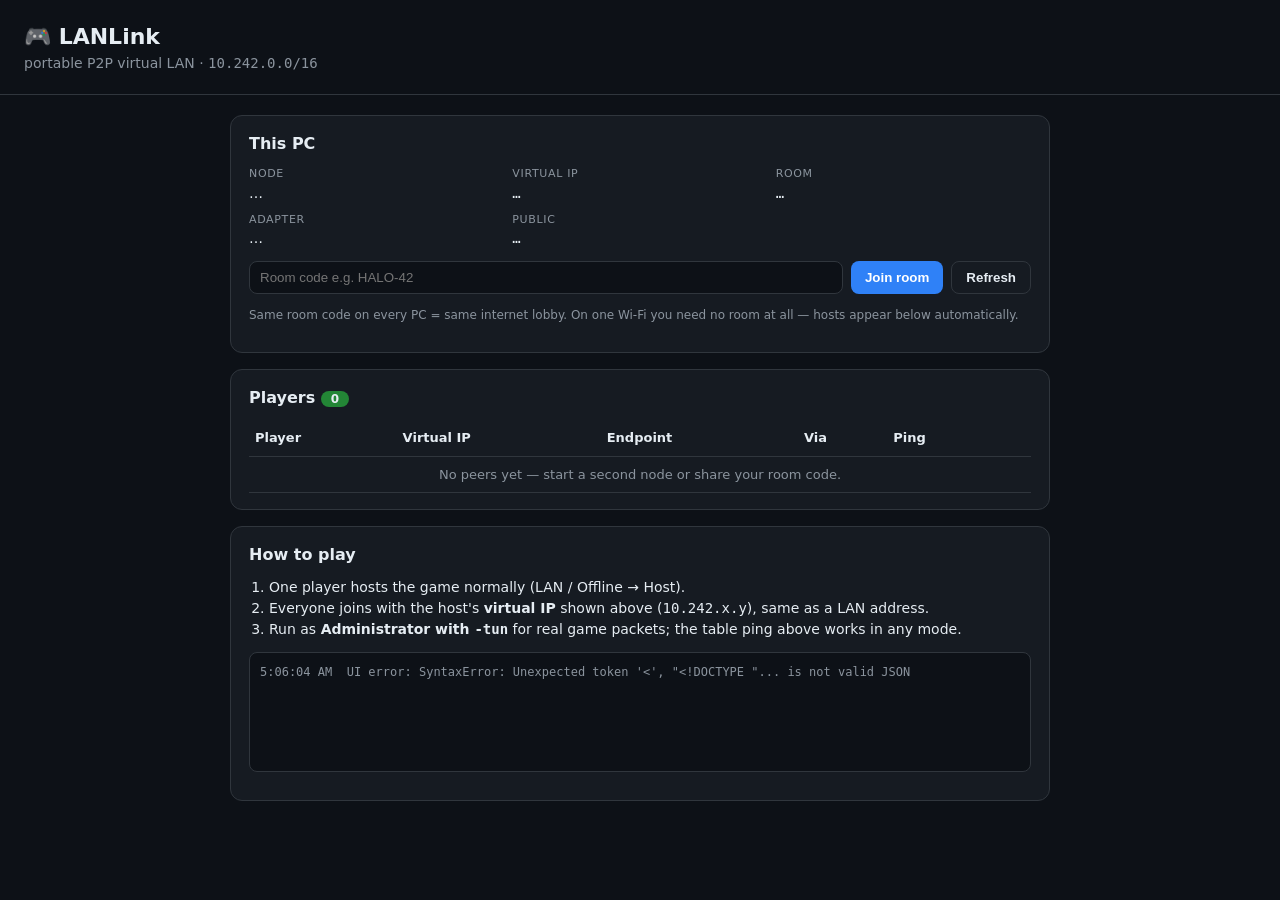
==== frontend/index.html @ 65dbfbff "LANLink: portable P2P virtual LAN for LAN gaming (Go + Python, tested 33/33)" ====
<!DOCTYPE html>
<html lang="en">
<head>
<meta charset="utf-8">
<meta name="viewport" content="width=device-width, initial-scale=1">
<title>LANLink — Virtual LAN</title>
<link rel="stylesheet" href="style.css">
</head>
<body>
<header>
  <div class="logo">🎮 LANLink</div>
  <div class="sub">portable P2P virtual LAN · <code>10.242.0.0/16</code></div>
</header>

<main>
  <section class="card" id="statusCard">
    <h2>This PC</h2>
    <div class="grid">
      <div><span class="k">Node</span><span id="nodeId">…</span></div>
      <div><span class="k">Virtual IP</span><span id="vip" class="mono">…</span></div>
      <div><span class="k">Room</span><span id="room" class="mono">…</span></div>
      <div><span class="k">Adapter</span><span id="tun">…</span></div>
      <div><span class="k">Public</span><span id="pub" class="mono">…</span></div>
    </div>
    <div class="row">
      <input id="roomInput" placeholder="Room code e.g. HALO-42" maxlength="32">
      <button id="joinBtn">Join room</button>
      <button id="refreshBtn" class="ghost">Refresh</button>
    </div>
    <p class="hint">Same room code on every PC = same internet lobby. On one Wi-Fi you need no room at all — hosts appear below automatically.</p>
  </section>

  <section class="card">
    <h2>Players <span id="peerCount" class="pill">0</span></h2>
    <table>
      <thead><tr><th>Player</th><th>Virtual IP</th><th>Endpoint</th><th>Via</th><th>Ping</th><th></th></tr></thead>
      <tbody id="peers"><tr><td colspan="6" class="empty">No peers yet — start a second node or share your room code.</td></tr></tbody>
    </table>
  </section>

  <section class="card">
    <h2>How to play</h2>
    <ol>
      <li>One player hosts the game normally (LAN / Offline → Host).</li>
      <li>Everyone joins with the host's <b>virtual IP</b> shown above (<code>10.242.x.y</code>), same as a LAN address.</li>
      <li>Run as <b>Administrator with <code>-tun</code></b> for real game packets; the table ping above works in any mode.</li>
    </ol>
    <pre id="log"></pre>
  </section>
</main>

<script src="app.js"></script>
</body>
</html>
---- frontend/style.css ----
:root { color-scheme: dark; --bg:#0d1117; --card:#161b22; --line:#30363d; --txt:#e6edf3; --dim:#8b949e; --acc:#2f81f7; }
* { box-sizing: border-box; }
body { margin:0; background:var(--bg); color:var(--txt); font:14px/1.5 system-ui, Segoe UI, Roboto, sans-serif; }
header { padding:20px 24px; border-bottom:1px solid var(--line); }
.logo { font-size:22px; font-weight:700; }
.sub { color:var(--dim); }
main { max-width:860px; margin:0 auto; padding:20px; display:grid; gap:16px; }
.card { background:var(--card); border:1px solid var(--line); border-radius:12px; padding:16px 18px; }
h2 { margin:0 0 10px; font-size:16px; }
.grid { display:grid; grid-template-columns:repeat(auto-fit,minmax(220px,1fr)); gap:8px; margin-bottom:12px; }
.k { display:block; font-size:11px; text-transform:uppercase; letter-spacing:.06em; color:var(--dim); }
.mono, code { font-family:Consolas, monospace; }
.row { display:flex; gap:8px; }
input { flex:1; background:#0d1117; border:1px solid var(--line); color:var(--txt); border-radius:8px; padding:8px 10px; }
button { background:var(--acc); border:0; color:#fff; border-radius:8px; padding:8px 14px; cursor:pointer; font-weight:600; }
button.ghost { background:transparent; border:1px solid var(--line); color:var(--txt); }
.hint { color:var(--dim); font-size:12px; }
table { width:100%; border-collapse:collapse; font-size:13px; }
th, td { text-align:left; padding:8px 6px; border-bottom:1px solid var(--line); }
.empty { color:var(--dim); text-align:center; }
.pill { background:#238636; border-radius:20px; padding:1px 10px; font-size:12px; }
#log { background:#0d1117; border:1px solid var(--line); border-radius:8px; padding:10px; height:120px; overflow:auto; font-size:12px; color:var(--dim); }
ol { margin:6px 0; padding-left:20px; }
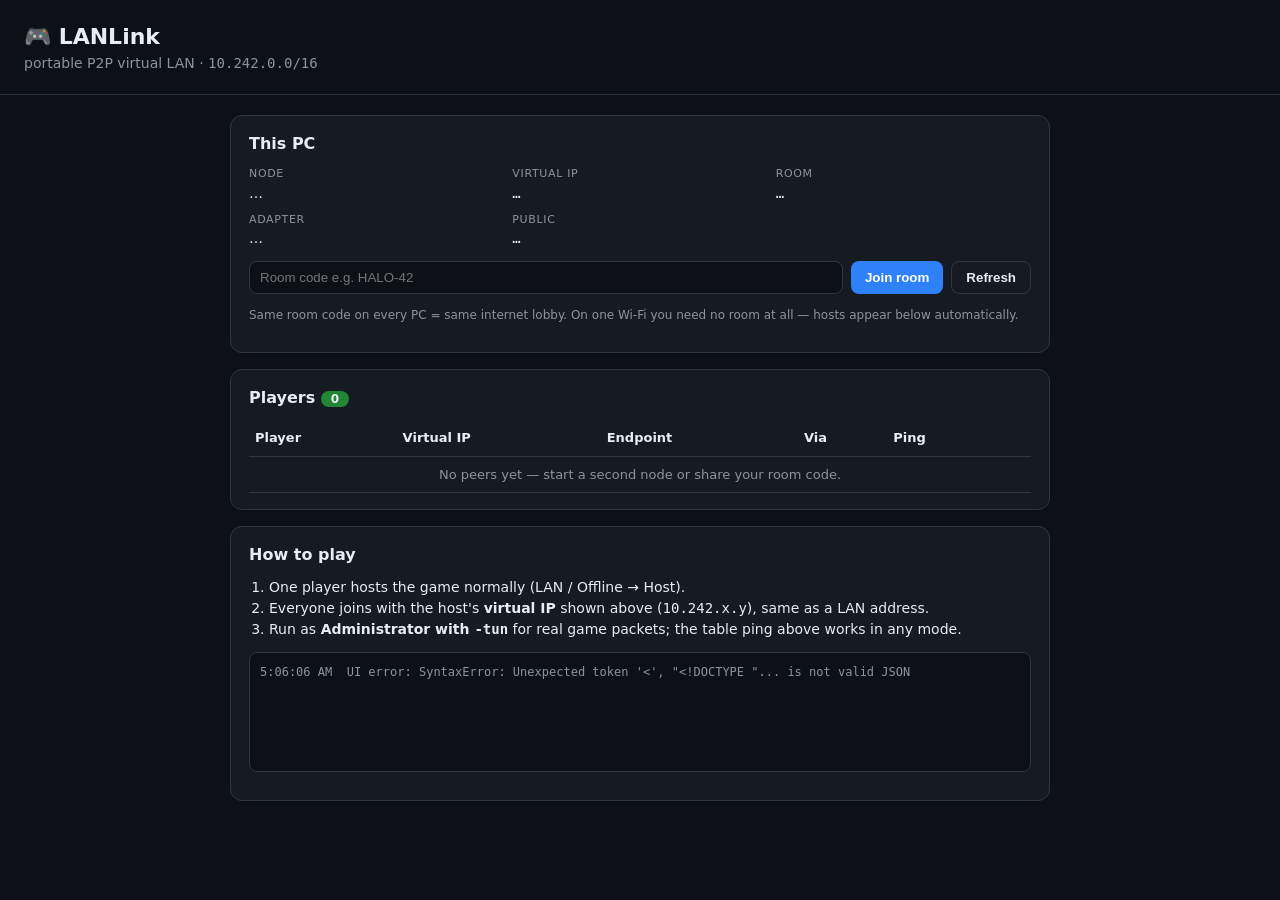
==== commit 833c8ee3: "Auto-open browser, dual broadcast discovery, UI self-diagnosis banner; rebuilt exes" ====
--- a/frontend/index.html
+++ b/frontend/index.html
@@ -32,6 +32,7 @@
 
   <section class="card">
     <h2>Players <span id="peerCount" class="pill">0</span></h2>
+    <div id="nethelp" class="hint"></div>
     <table>
       <thead><tr><th>Player</th><th>Virtual IP</th><th>Endpoint</th><th>Via</th><th>Ping</th><th></th></tr></thead>
       <tbody id="peers"><tr><td colspan="6" class="empty">No peers yet — start a second node or share your room code.</td></tr></tbody>
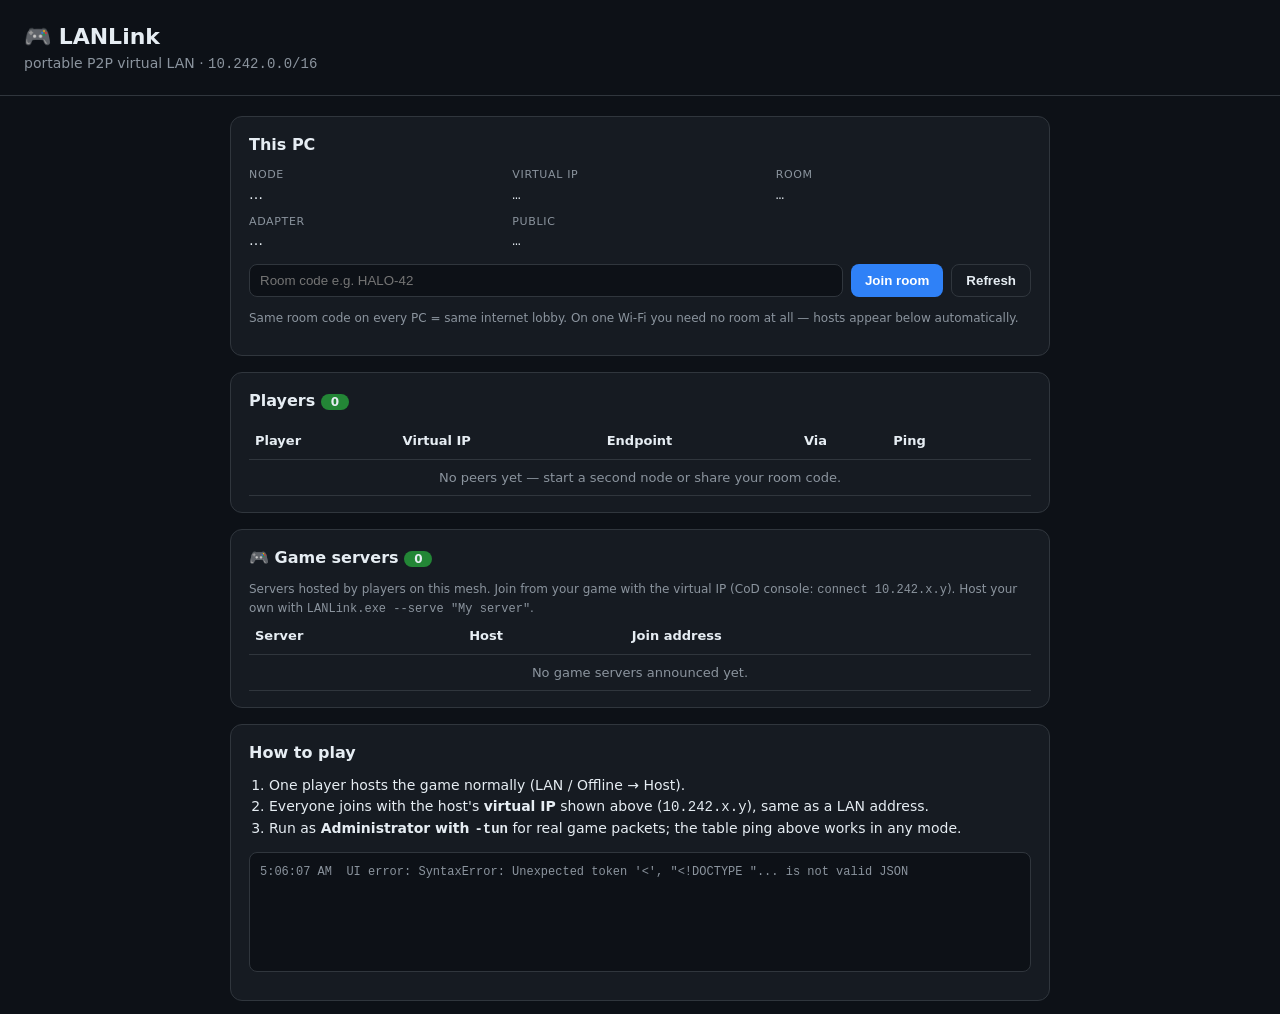
==== commit cd54b680: "Battery: --base port shift + preflight check against stale processes" ====
--- a/frontend/index.html
+++ b/frontend/index.html
@@ -40,6 +40,15 @@
   </section>
 
   <section class="card">
+    <h2>🎮 Game servers <span id="gameCount" class="pill">0</span></h2>
+    <div class="hint">Servers hosted by players on this mesh. Join from your game with the virtual IP (CoD console: <code>connect 10.242.x.y</code>). Host your own with <code>LANLink.exe --serve "My server"</code>.</div>
+    <table>
+      <thead><tr><th>Server</th><th>Host</th><th>Join address</th><th></th></tr></thead>
+      <tbody id="games"><tr><td colspan="4" class="empty">No game servers announced yet.</td></tr></tbody>
+    </table>
+  </section>
+
+  <section class="card">
     <h2>How to play</h2>
     <ol>
       <li>One player hosts the game normally (LAN / Offline → Host).</li>
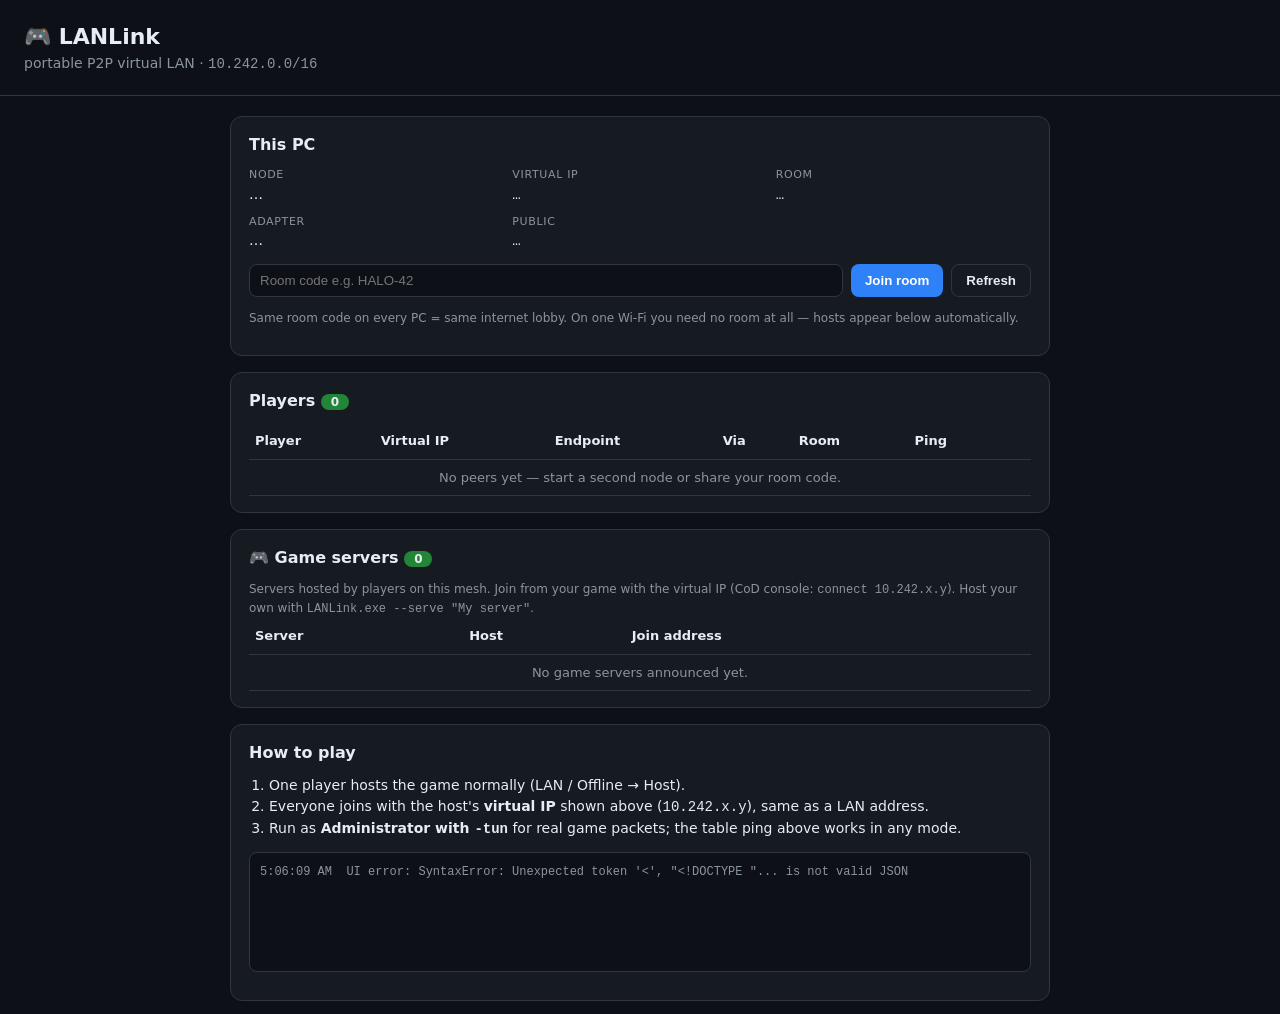
==== commit 1a0ebe8f: "v1.2.0: auto-detect game servers, room column, version flag, launcher waits for app" ====
--- a/frontend/index.html
+++ b/frontend/index.html
@@ -34,8 +34,8 @@
     <h2>Players <span id="peerCount" class="pill">0</span></h2>
     <div id="nethelp" class="hint"></div>
     <table>
-      <thead><tr><th>Player</th><th>Virtual IP</th><th>Endpoint</th><th>Via</th><th>Ping</th><th></th></tr></thead>
-      <tbody id="peers"><tr><td colspan="6" class="empty">No peers yet — start a second node or share your room code.</td></tr></tbody>
+      <thead><tr><th>Player</th><th>Virtual IP</th><th>Endpoint</th><th>Via</th><th>Room</th><th>Ping</th><th></th></tr></thead>
+      <tbody id="peers"><tr><td colspan="7" class="empty">No peers yet — start a second node or share your room code.</td></tr></tbody>
     </table>
   </section>
 
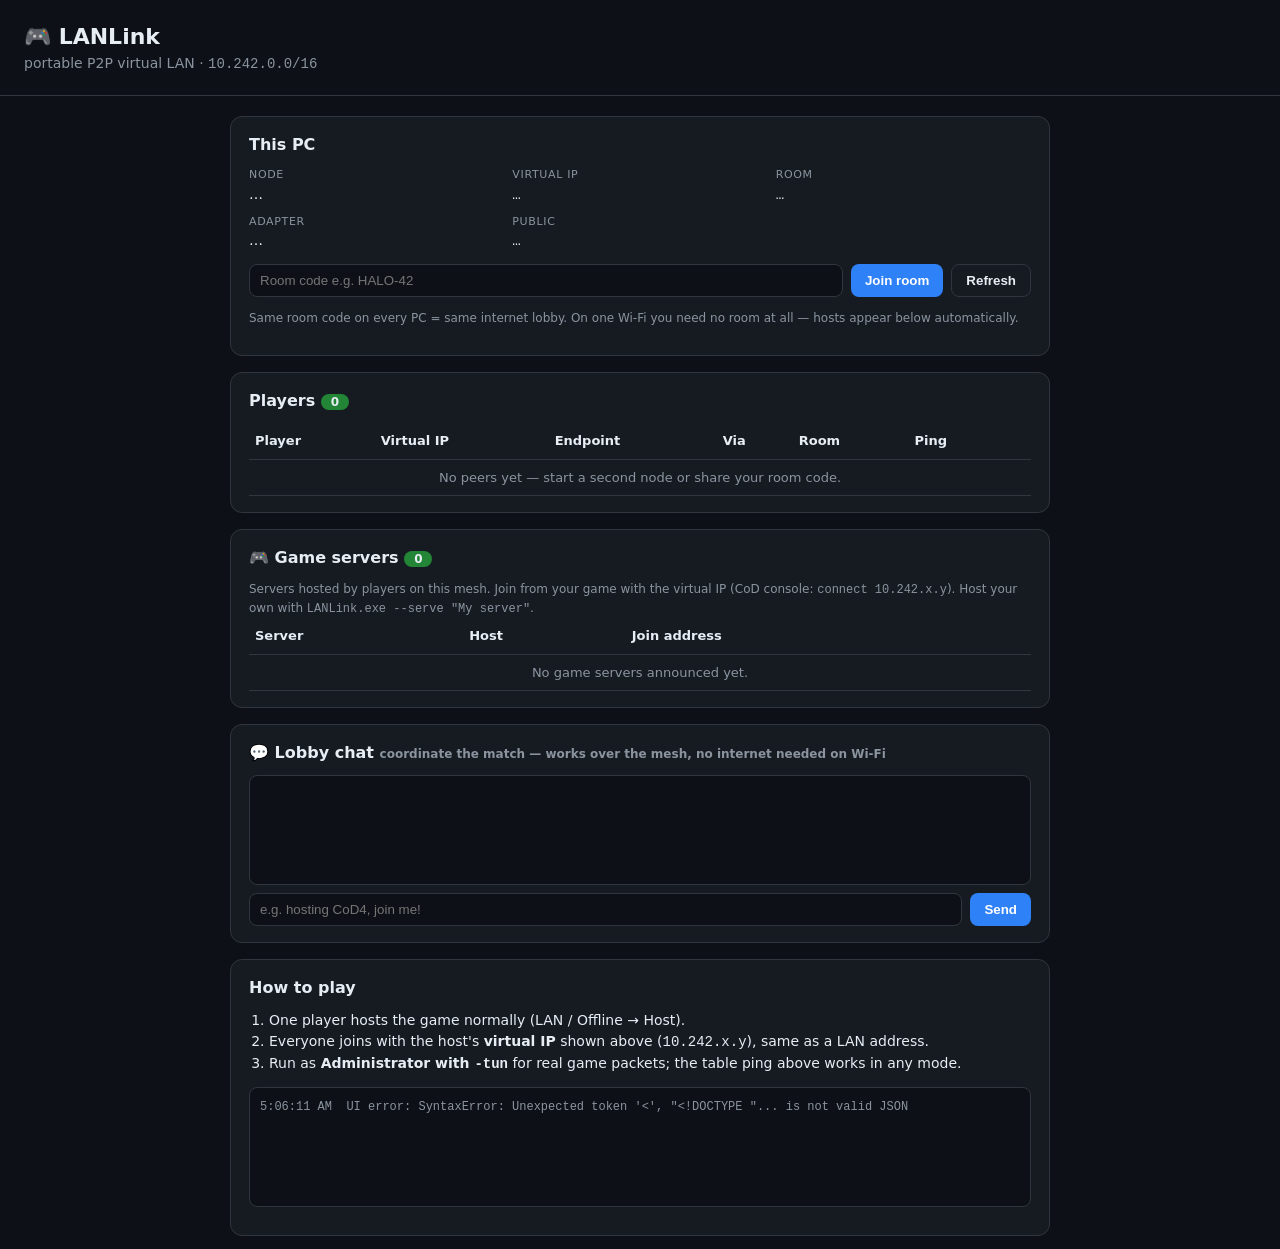
==== commit b16df184: "v1.4.0: lobby chat, TUN adapter path, firewall fixer, smart join-copy" ====
--- a/frontend/index.html
+++ b/frontend/index.html
@@ -49,6 +49,15 @@
   </section>
 
   <section class="card">
+    <h2>💬 Lobby chat <span class="hint">coordinate the match — works over the mesh, no internet needed on Wi-Fi</span></h2>
+    <div id="chatbox" style="background:#0d1117;border:1px solid var(--line);border-radius:8px;padding:10px;height:110px;overflow:auto;font-size:13px"></div>
+    <div class="row" style="margin-top:8px">
+      <input id="chatInput" placeholder="e.g. hosting CoD4, join me!" maxlength="200">
+      <button id="sendBtn">Send</button>
+    </div>
+  </section>
+
+  <section class="card">
     <h2>How to play</h2>
     <ol>
       <li>One player hosts the game normally (LAN / Offline → Host).</li>
